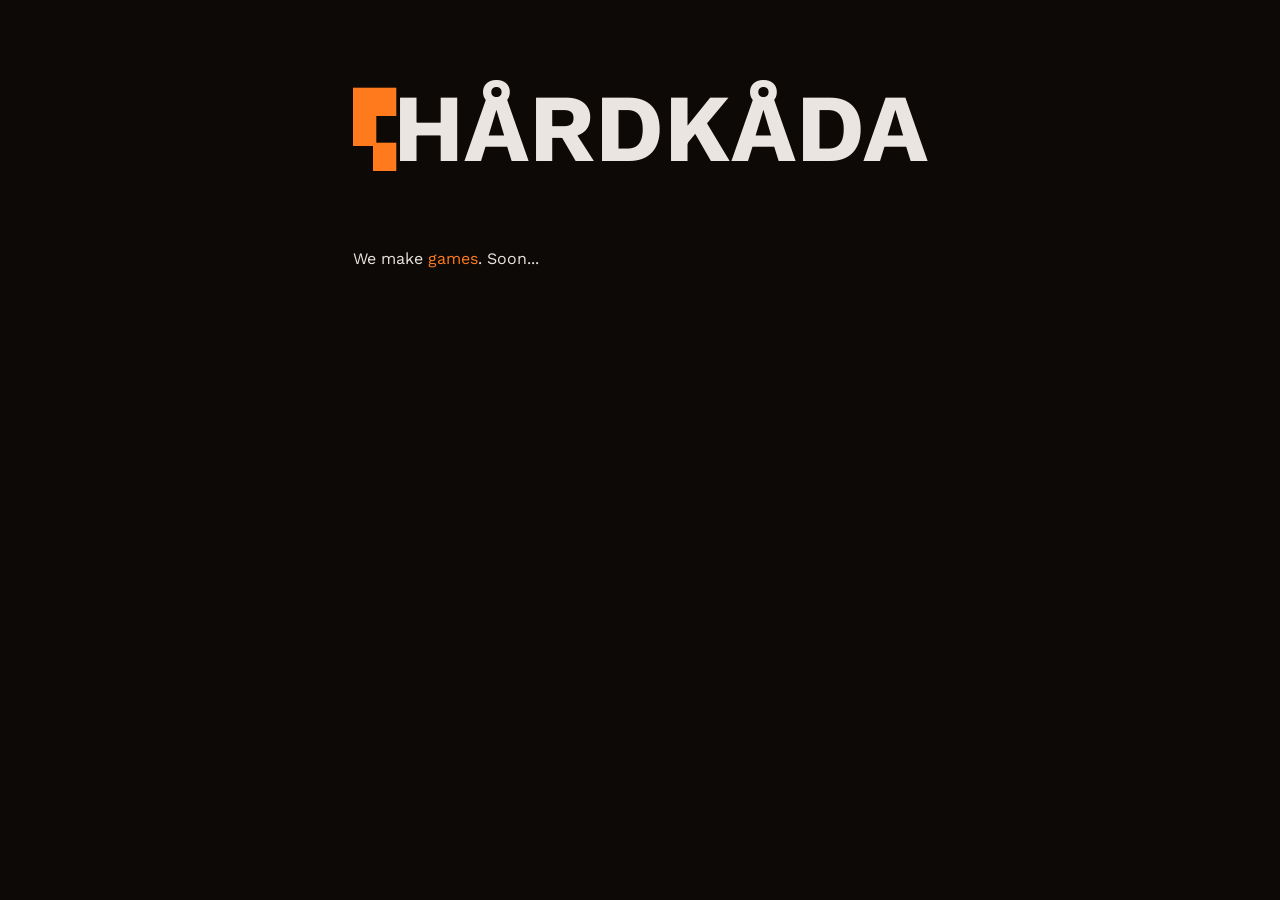
==== index.html @ df8e89b5 "Fixed folder structure for landing page" ====
<!DOCTYPE html>
<html lang="en">
    <head>
        <meta charset="utf-8" />
        <title>Hårdkåda</title>
        <link rel="stylesheet" href="style.css" />

        <link rel="preconnect" href="https://fonts.googleapis.com">
        <link rel="preconnect" href="https://fonts.gstatic.com" crossorigin>
        <link href="https://fonts.googleapis.com/css2?family=Work+Sans&display=swap" rel="stylesheet">
    </head>
    <body>
        <main>
            <h1 id="main-name"><span id="amber" style="font-size:5rem">🬥</span>HÅRDKÅDA</h1>
            <div>
                <p>We make <span id="amber">games</span>. Soon...</p>
            </div>
        </main>
    </body>
</html>
---- style.css ----
html {
    background-color: rgb(12, 9, 7);/*rgb(12, 5, 0);*/
    color: rgb(235, 229, 225);
    font-family: 'Work Sans', 'Segoe UI', Tahoma, Geneva, Verdana, sans-serif;
    display: flex;
    justify-content: center;
}

#main-name {
    font-size: 6rem;
}

#amber {
    color: rgb(255, 122, 29);
}
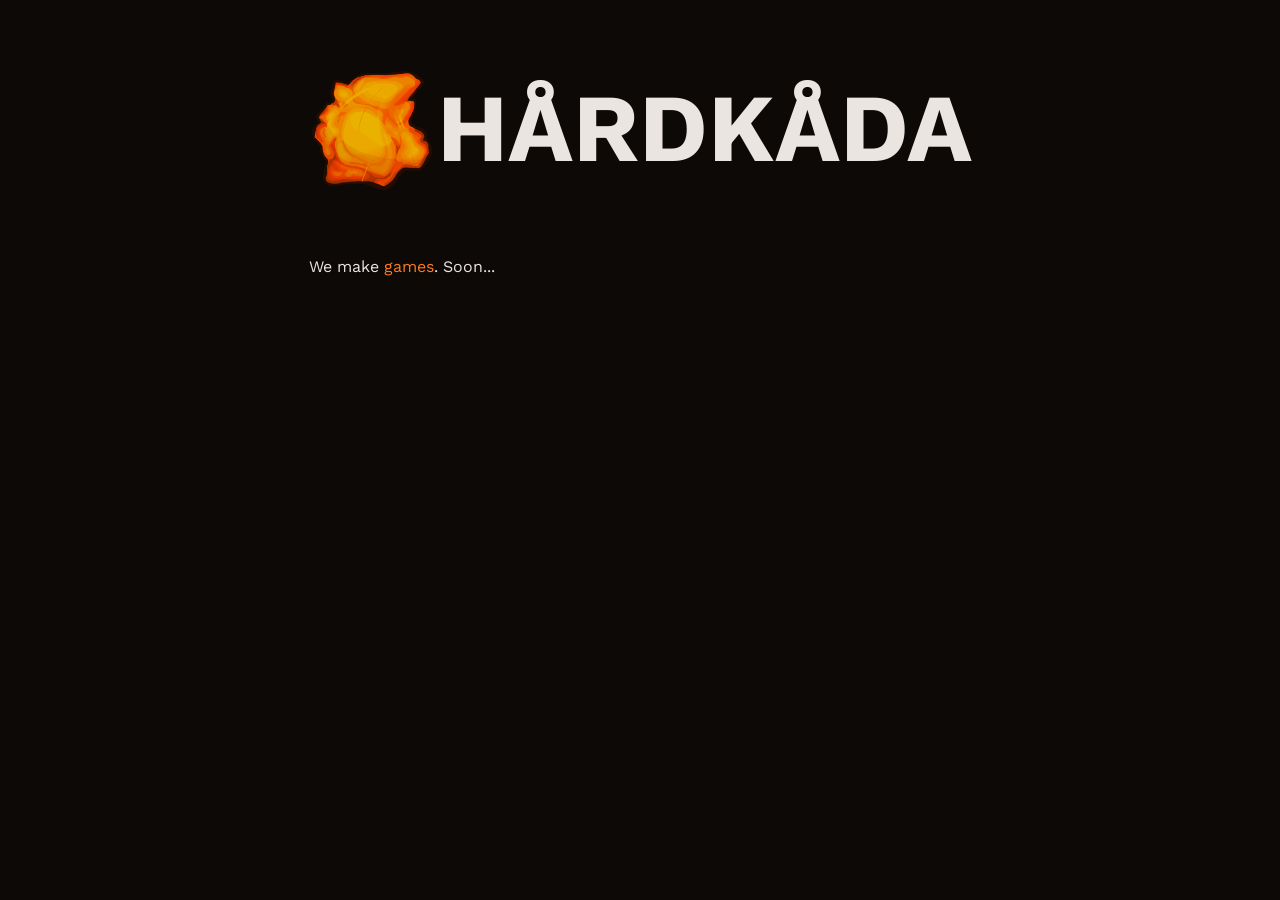
==== commit 17a954d0: "Add logo and fix css" ====
--- a/index.html
+++ b/index.html
@@ -11,10 +11,11 @@
     </head>
     <body>
         <main>
-            <h1 id="main-name"><span id="amber" style="font-size:5rem">🬥</span>HÅRDKÅDA</h1>
-            <div>
-                <p>We make <span id="amber">games</span>. Soon...</p>
-            </div>
+            <h1 id="main-name" style="align-items: center; min-height: auto;">
+                <img src="assets/logo_128.png"/>
+                HÅRDKÅDA
+            </h1>
+            <p>We make <span class="amber">games</span>. Soon...</p>
         </main>
     </body>
 </html>
--- a/style.css
+++ b/style.css
@@ -2,14 +2,20 @@
     background-color: rgb(12, 9, 7);/*rgb(12, 5, 0);*/
     color: rgb(235, 229, 225);
     font-family: 'Work Sans', 'Segoe UI', Tahoma, Geneva, Verdana, sans-serif;
-    display: flex;
-    justify-content: center;
+}
+
+body {
+    margin: 0;
+    display: grid;
+    place-content: center;
 }
 
 #main-name {
     font-size: 6rem;
+    display: flex;
+    align-items: center;
 }
 
-#amber {
+.amber {
     color: rgb(255, 122, 29);
 }
